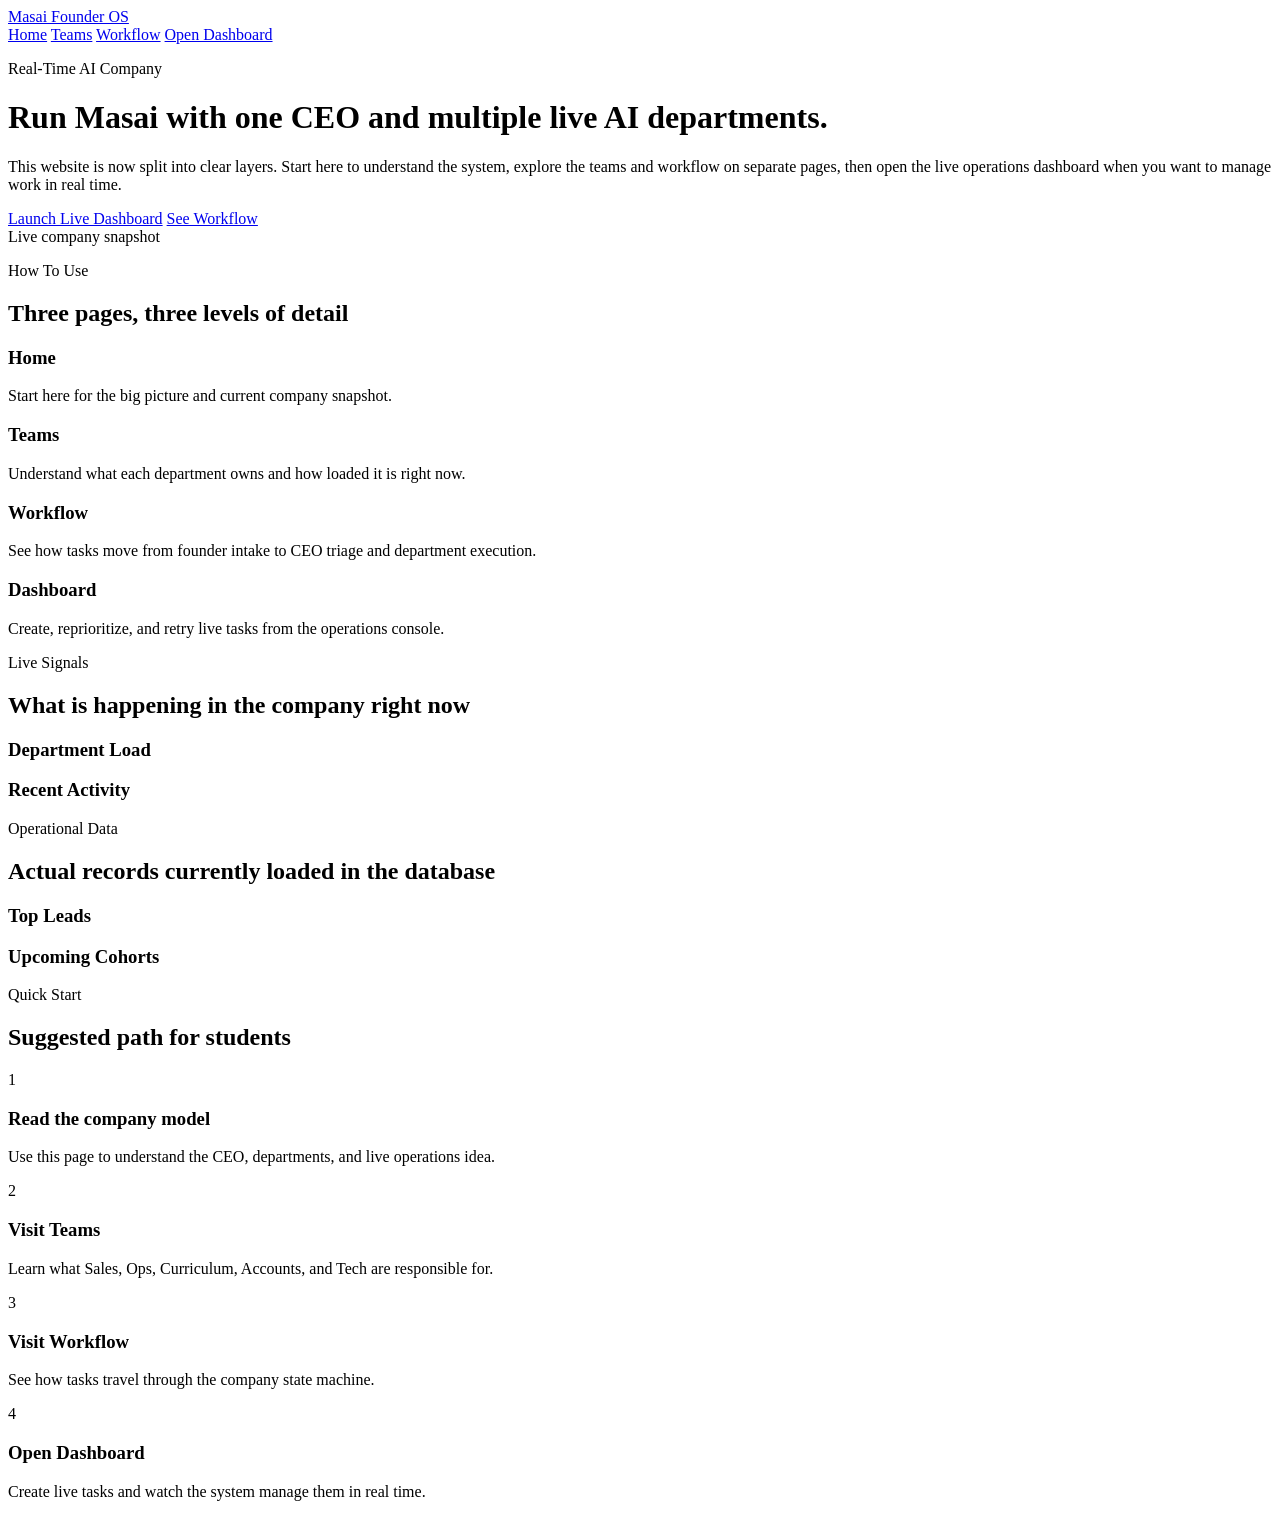
==== ai_company/web/index.html @ 1e80816c "Initial Masai Founder OS" ====
<!DOCTYPE html>
<html lang="en">
  <head>
    <meta charset="UTF-8" />
    <meta name="viewport" content="width=device-width, initial-scale=1.0" />
    <title>Masai Founder OS</title>
    <link rel="stylesheet" href="/assets/styles.css" />
  </head>
  <body>
    <div class="page-shell">
      <nav class="top-nav">
        <a class="brand" href="/">Masai Founder OS</a>
        <div class="nav-links">
          <a class="nav-link active" href="/">Home</a>
          <a class="nav-link" href="/teams">Teams</a>
          <a class="nav-link" href="/workflow">Workflow</a>
          <a class="nav-link nav-link-cta" href="/dashboard">Open Dashboard</a>
        </div>
      </nav>

      <header class="hero hero-home">
        <div class="hero-copy">
          <p class="eyebrow">Real-Time AI Company</p>
          <h1>Run Masai with one CEO and multiple live AI departments.</h1>
          <p class="hero-text">
            This website is now split into clear layers. Start here to understand
            the system, explore the teams and workflow on separate pages, then
            open the live operations dashboard when you want to manage work in real time.
          </p>
          <div class="hero-actions">
            <a class="button-link" href="/dashboard">Launch Live Dashboard</a>
            <a class="button-link secondary-link" href="/workflow">See Workflow</a>
          </div>
        </div>

        <div class="hero-panel">
          <div class="hero-panel-header">
            <span class="status-dot"></span>
            <span>Live company snapshot</span>
          </div>
          <div class="hero-metrics" id="summary-cards"></div>
        </div>
      </header>

      <main class="content-stack">
        <section class="panel page-section">
          <div class="section-heading">
            <p class="panel-label">How To Use</p>
            <h2>Three pages, three levels of detail</h2>
          </div>
          <div class="feature-grid">
            <article class="feature-card">
              <h3>Home</h3>
              <p>Start here for the big picture and current company snapshot.</p>
            </article>
            <article class="feature-card">
              <h3>Teams</h3>
              <p>Understand what each department owns and how loaded it is right now.</p>
            </article>
            <article class="feature-card">
              <h3>Workflow</h3>
              <p>See how tasks move from founder intake to CEO triage and department execution.</p>
            </article>
            <article class="feature-card">
              <h3>Dashboard</h3>
              <p>Create, reprioritize, and retry live tasks from the operations console.</p>
            </article>
          </div>
        </section>

        <section class="panel page-section">
          <div class="section-heading">
            <p class="panel-label">Live Signals</p>
            <h2>What is happening in the company right now</h2>
          </div>
          <div class="two-column-grid">
            <div>
              <h3 class="subheading">Department Load</h3>
              <div id="department-grid" class="department-grid"></div>
            </div>
            <div>
              <h3 class="subheading">Recent Activity</h3>
              <div id="activity-list" class="activity-list"></div>
            </div>
          </div>
        </section>

        <section class="panel page-section">
          <div class="section-heading">
            <p class="panel-label">Operational Data</p>
            <h2>Actual records currently loaded in the database</h2>
          </div>
          <div class="record-grid">
            <div class="record-panel">
              <h3 class="subheading">Top Leads</h3>
              <div id="records-leads" class="record-list"></div>
            </div>
            <div class="record-panel">
              <h3 class="subheading">Upcoming Cohorts</h3>
              <div id="records-cohorts" class="record-list"></div>
            </div>
          </div>
        </section>

        <section class="panel page-section">
          <div class="section-heading">
            <p class="panel-label">Quick Start</p>
            <h2>Suggested path for students</h2>
          </div>
          <div class="step-list">
            <article class="step-card">
              <span class="step-index">1</span>
              <div>
                <h3>Read the company model</h3>
                <p>Use this page to understand the CEO, departments, and live operations idea.</p>
              </div>
            </article>
            <article class="step-card">
              <span class="step-index">2</span>
              <div>
                <h3>Visit Teams</h3>
                <p>Learn what Sales, Ops, Curriculum, Accounts, and Tech are responsible for.</p>
              </div>
            </article>
            <article class="step-card">
              <span class="step-index">3</span>
              <div>
                <h3>Visit Workflow</h3>
                <p>See how tasks travel through the company state machine.</p>
              </div>
            </article>
            <article class="step-card">
              <span class="step-index">4</span>
              <div>
                <h3>Open Dashboard</h3>
                <p>Create live tasks and watch the system manage them in real time.</p>
              </div>
            </article>
          </div>
        </section>
      </main>
    </div>

    <script src="/assets/vercel-config.js"></script>
    <script src="/assets/overview.js"></script>
  </body>
</html>
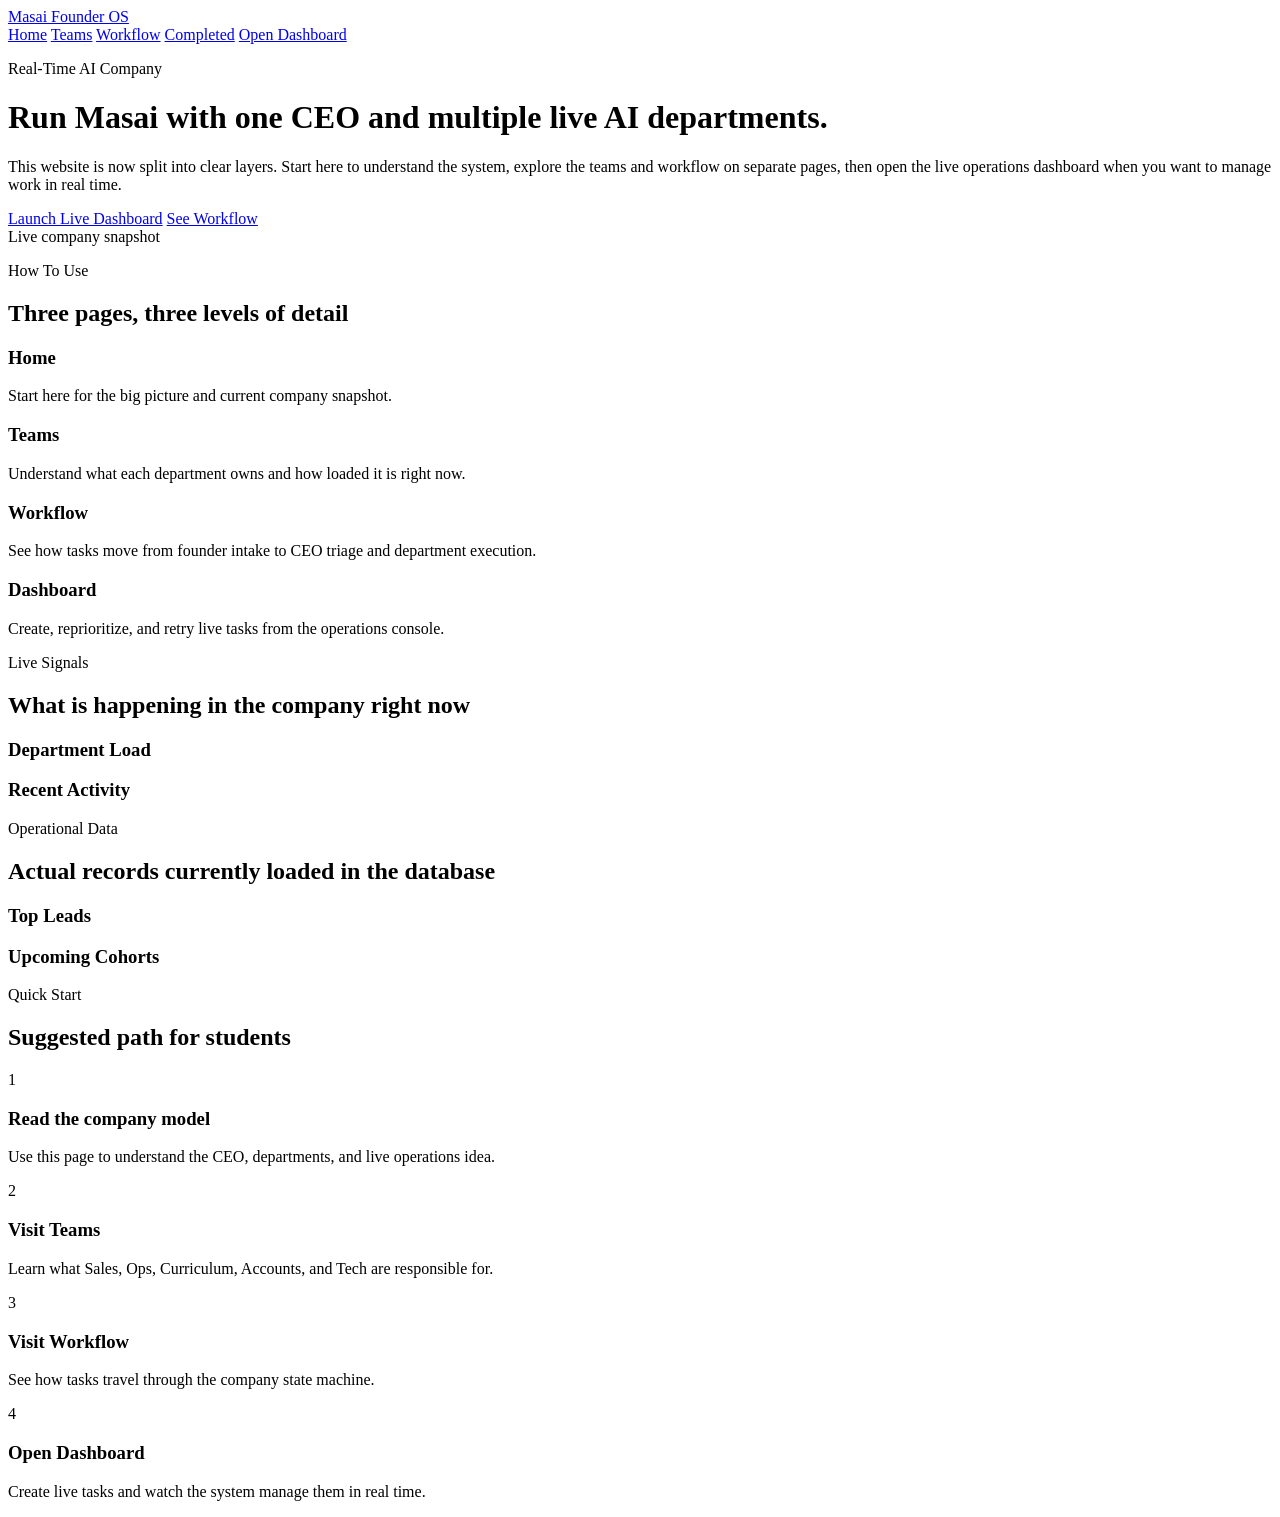
==== commit 5c7f45e8: "Simplify dashboard and add completed page" ====
--- a/ai_company/web/index.html
+++ b/ai_company/web/index.html
@@ -14,6 +14,7 @@
           <a class="nav-link active" href="/">Home</a>
           <a class="nav-link" href="/teams">Teams</a>
           <a class="nav-link" href="/workflow">Workflow</a>
+          <a class="nav-link" href="/completed">Completed</a>
           <a class="nav-link nav-link-cta" href="/dashboard">Open Dashboard</a>
         </div>
       </nav>
